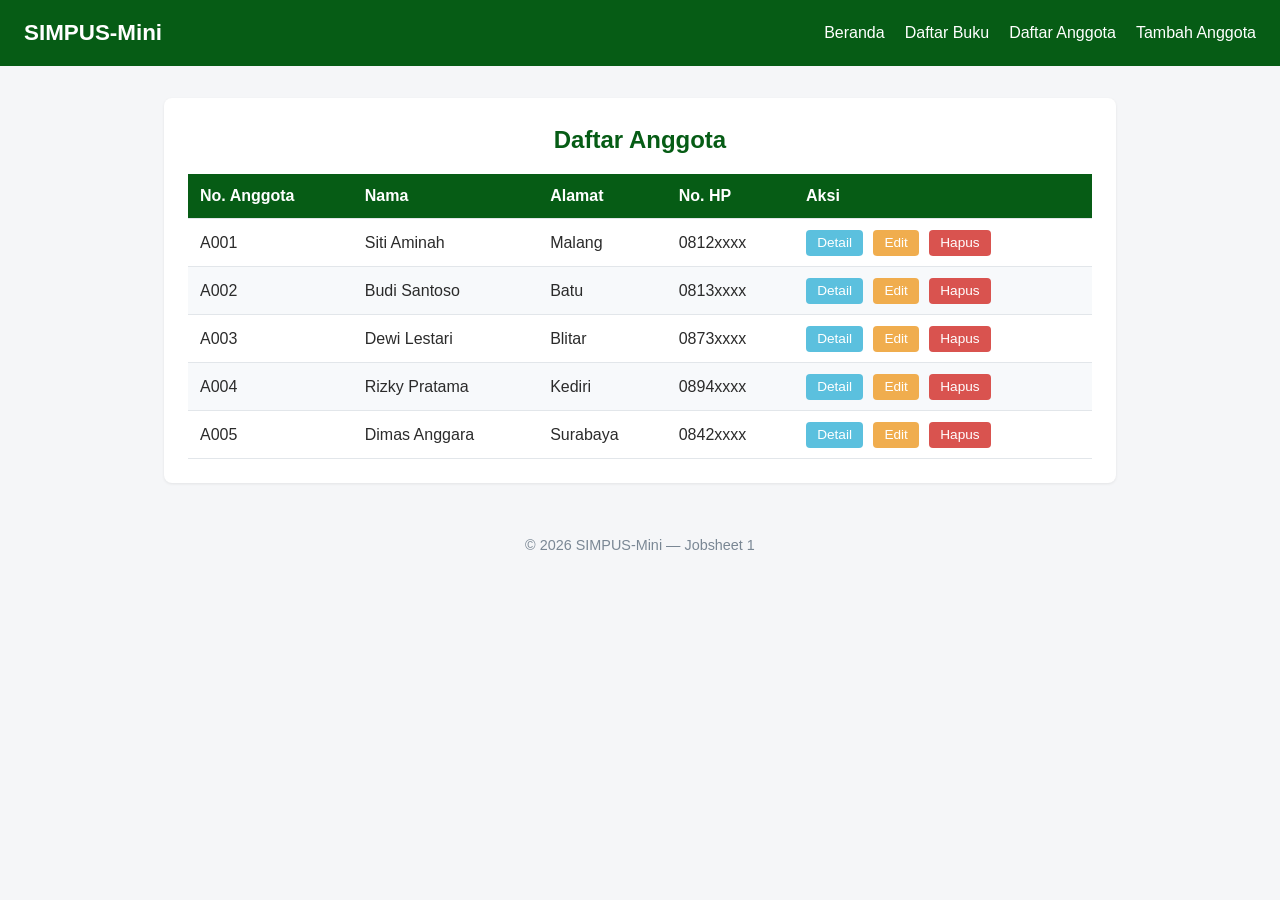
==== anggota/list.html @ d9030b28 "update: Jobsheet 2 latihan" ====
<!DOCTYPE html>
<html lang="id">
<head>
    <meta charset="UTF-8">
    <title>SIMPUS-Mini | Daftar Anggota</title>
    <link rel="stylesheet" href="../assets/css/style.css">
</head>
<body>
    <header>
        <h1>SIMPUS-Mini</h1>
        <nav>
            <ul>
                <li><a href="../index.html">Beranda</a></li>
                <li><a href="../buku/list.html">Daftar Buku</a></li>
                <li><a href="list.html">Daftar Anggota</a></li>
                <li><a href="tambah.html">Tambah Anggota</a></li>
            </ul>
        </nav>
    </header>

    <main>
        <section>
            <h2>Daftar Anggota</h2>
            <table>
                <thead>
                    <tr>
                        <th>No. Anggota</th>
                        <th>Nama</th>
                        <th>Alamat</th>
                        <th>No. HP</th>
                        <th>Aksi</th>
                    </tr>
                </thead>
                <tbody>
                    <tr>
                        <td>A001</td>
                        <td>Siti Aminah</td>
                        <td>Malang</td>
                        <td>0812xxxx</td>
                        <td>
                            <button class="btn-detail">Detail</button>
                            <button class="btn-edit">Edit</button>
                            <button class="btn-hapus">Hapus</button>
                        </td>
                    </tr>
                    <tr>
                        <td>A002</td>
                        <td>Budi Santoso</td>
                        <td>Batu</td>
                        <td>0813xxxx</td>
                        <td>
                            <button class="btn-detail">Detail</button>
                            <button class="btn-edit">Edit</button>
                            <button class="btn-hapus">Hapus</button>
                        </td>
                    </tr>
                    <tr>
                        <td>A003</td>
                        <td>Dewi Lestari</td>
                        <td>Blitar</td>
                        <td>0873xxxx</td>
                        <td>
                            <button class="btn-detail">Detail</button>
                            <button class="btn-edit">Edit</button>
                            <button class="btn-hapus">Hapus</button>
                        </td>
                    </tr>
                    <tr>
                        <td>A004</td>
                        <td>Rizky Pratama</td>
                        <td>Kediri</td>
                        <td>0894xxxx</td>
                        <td>
                            <button class="btn-detail">Detail</button>
                            <button class="btn-edit">Edit</button>
                            <button class="btn-hapus">Hapus</button>
                        </td>
                    </tr>
                    <tr>
                        <td>A005</td>
                        <td>Dimas Anggara</td>
                        <td>Surabaya</td>
                        <td>0842xxxx</td>
                        <td>
                            <button class="btn-detail">Detail</button>
                            <button class="btn-edit">Edit</button>
                            <button class="btn-hapus">Hapus</button>
                        </td>
                    </tr>
                </tbody>
            </table>
        </section>
    </main>

    <footer>
        <p>&copy; 2026 SIMPUS-Mini &mdash; Jobsheet 1</p>
    </footer>
</body>
</html>
---- assets/css/style.css ----
/* ===== Reset & Base ===== */
* {
    box-sizing: border-box;
    margin: 0;
    padding: 0;
}

body {
    font-family: "Segoe UI", Arial, sans-serif;
    color: #2b2b2b;
    background-color: #f5f6f8;
    line-height: 1.5;
}
/* #1d5b8a */
a {
    color: #065c15;
    text-decoration: none;
}

a:hover {
    text-decoration: underline;
}

/* ===== Header & Navbar (Flexbox) ===== */
header {
    background-color: #065c15;
    color: #fff;
    padding: 1rem 1.5rem;
    display: flex;
    align-items: center;
    justify-content: space-between;
    flex-wrap: wrap;
}

header h1 {
    font-size: 1.4rem;
}

header nav ul {
    list-style: none;
    display: flex;
    gap: 1.25rem;
}

header nav a {
    color: #fff;
    font-weight: 500;
}

/* ===== Main Layout ===== */
main {
    max-width: 1000px;
    margin: 2rem auto;
    padding: 0 1.5rem;
}

section {
    background-color: #fff;
    border-radius: 8px;
    padding: 1.5rem;
    margin-bottom: 1.5rem;
    box-shadow: 0 1px 3px rgba(0, 0, 0, 0.08);
}

section h2 {
    margin-bottom: 1rem;
    color: #065c15;
    text-align: center;
}

/* ===== Kartu Statistik (CSS Grid) ===== */
main section .kartu-statistik {
    display: grid;
    grid-template-columns: repeat(4, 1fr);
    gap: 1rem;
    flex-wrap: wrap;
}

main section:nth-of-type(2) .kartu-statistik {
    display: grid;
    grid-template-columns: repeat(4, 1fr);
    gap: 1rem;
    flex-wrap: wrap;
}

main section:nth-of-type(2) article {
    background-color: #eef4fa;
    border-radius: 8px;
    padding: 1.25rem;
    text-align: center;
}

main section:nth-of-type(2) article h3 {
    font-size: 0.95rem;
    color: #55677a;
    margin-bottom: 0.5rem;
}

main section:nth-of-type(2) article p {
    font-size: 1.8rem;
    font-weight: 700;
    color: #065c15;
}

/* ===== Tabel ===== */
table {
    width: 100%;
    border-collapse: collapse;
}

th, td {
    text-align: left;
    padding: 0.65rem 0.75rem;
    border-bottom: 1px solid #e2e6ea;
}

thead {
    background-color: #065c15;
    color: #fff;
}

tbody tr:nth-child(even) {
    background-color: #f7f9fb;
}

tbody tr:hover {
    background-color: #eef4fa;
}

td button {
    padding: 0.35rem 0.7rem;
    margin-right: 0.35rem;
    border: none;
    border-radius: 4px;
    cursor: pointer;
    font-size: 0.85rem;
}

/* td button:first-of-type {
    background-color: #f0ad4e;
    color: #fff;
}

td button:last-of-type {
    background-color: #d9534f;
    color: #fff;
} */

.btn-detail {
    background-color: #5bc0de;
    color: #fff;
}

.btn-edit {
    background-color: #f0ad4e;
    color: #fff;
}

.btn-hapus {
    background-color: #d9534f;
    color: #fff;
}

/* ===== Form ===== */
form p {
    margin-bottom: 1rem;
}

form label {
    display: block;
    margin-bottom: 0.35rem;
    font-weight: 600;
    color: #444;
}

form input,
form select {
    width: 100%;
    max-width: 400px;
    padding: 0.55rem 0.7rem;
    border: 1px solid #cdd4da;
    border-radius: 4px;
    font-size: 1rem;
}

form button[type="submit"] {
    background-color: #065c15;
    color: #fff;
    border: none;
    padding: 0.6rem 1.5rem;

    border-radius: 4px;
    font-size: 1rem;
    cursor: pointer;
}

form button[type="submit"]:hover {
    background-color: #164869;
}

/* ===== Footer ===== */
footer {
    text-align: center;
    padding: 1.25rem;
    color: #7a8794;
    font-size: 0.9rem;
}
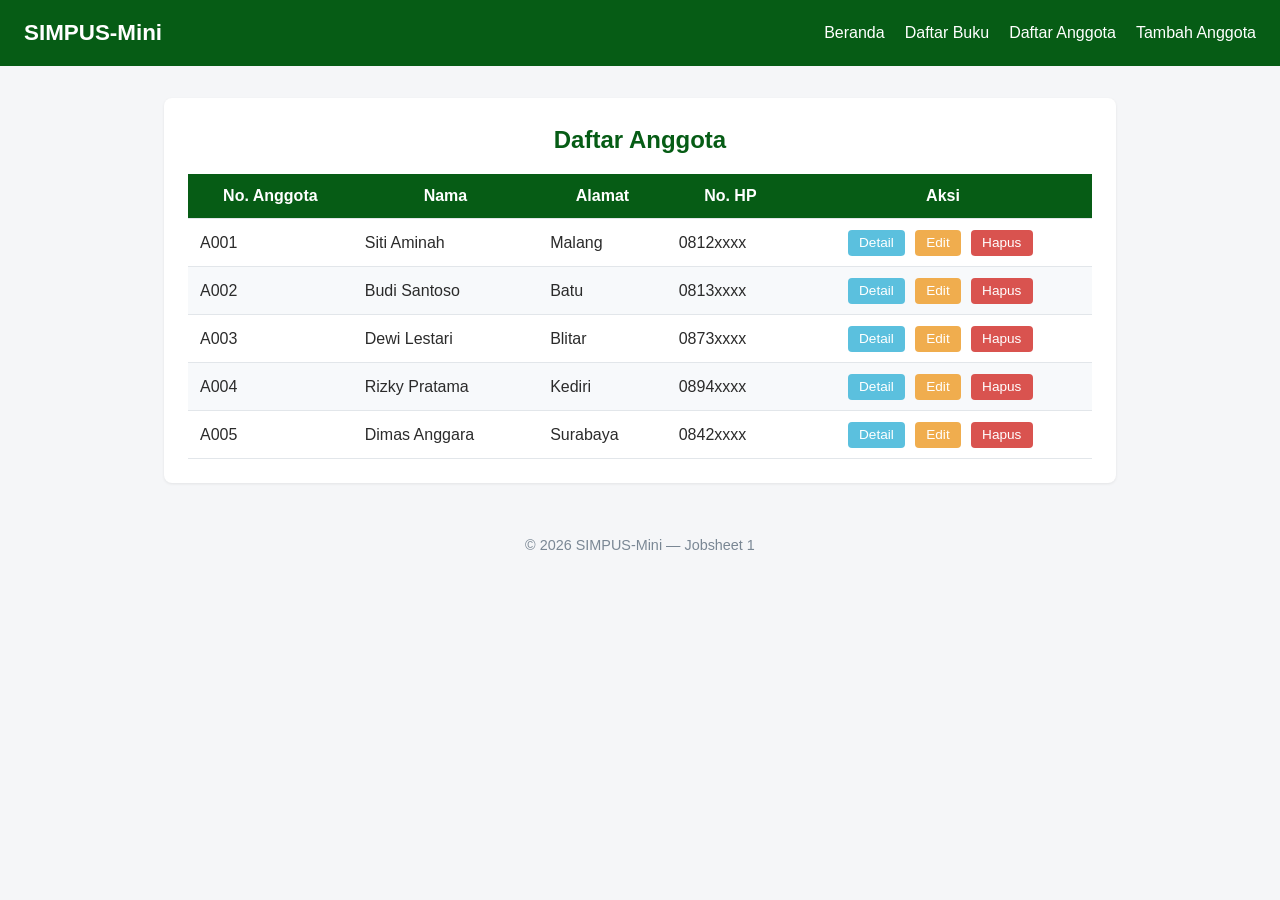
==== commit ef1789ff: "Jobsheet 3 - Resposive Design CSS Vanilla" ====
--- a/anggota/list.html
+++ b/anggota/list.html
@@ -2,12 +2,15 @@
 <html lang="id">
 <head>
     <meta charset="UTF-8">
+    <meta name="viewport" content="width=device-width, initial-scale=1">
     <title>SIMPUS-Mini | Daftar Anggota</title>
     <link rel="stylesheet" href="../assets/css/style.css">
 </head>
 <body>
     <header>
         <h1>SIMPUS-Mini</h1>
+        <input type="checkbox" id="nav-toggle" class="nav-toggle">
+        <label for="nav-toggle" class="nav-toggle-label">&#9776;</label>
         <nav>
             <ul>
                 <li><a href="../index.html">Beranda</a></li>
@@ -21,74 +24,77 @@
     <main>
         <section>
             <h2>Daftar Anggota</h2>
-            <table>
-                <thead>
-                    <tr>
-                        <th>No. Anggota</th>
-                        <th>Nama</th>
-                        <th>Alamat</th>
-                        <th>No. HP</th>
-                        <th>Aksi</th>
-                    </tr>
-                </thead>
-                <tbody>
-                    <tr>
-                        <td>A001</td>
-                        <td>Siti Aminah</td>
-                        <td>Malang</td>
-                        <td>0812xxxx</td>
-                        <td>
-                            <button class="btn-detail">Detail</button>
-                            <button class="btn-edit">Edit</button>
-                            <button class="btn-hapus">Hapus</button>
-                        </td>
-                    </tr>
-                    <tr>
-                        <td>A002</td>
-                        <td>Budi Santoso</td>
-                        <td>Batu</td>
-                        <td>0813xxxx</td>
-                        <td>
-                            <button class="btn-detail">Detail</button>
-                            <button class="btn-edit">Edit</button>
-                            <button class="btn-hapus">Hapus</button>
-                        </td>
-                    </tr>
-                    <tr>
-                        <td>A003</td>
-                        <td>Dewi Lestari</td>
-                        <td>Blitar</td>
-                        <td>0873xxxx</td>
-                        <td>
-                            <button class="btn-detail">Detail</button>
-                            <button class="btn-edit">Edit</button>
-                            <button class="btn-hapus">Hapus</button>
-                        </td>
-                    </tr>
-                    <tr>
-                        <td>A004</td>
-                        <td>Rizky Pratama</td>
-                        <td>Kediri</td>
-                        <td>0894xxxx</td>
-                        <td>
-                            <button class="btn-detail">Detail</button>
-                            <button class="btn-edit">Edit</button>
-                            <button class="btn-hapus">Hapus</button>
-                        </td>
-                    </tr>
-                    <tr>
-                        <td>A005</td>
-                        <td>Dimas Anggara</td>
-                        <td>Surabaya</td>
-                        <td>0842xxxx</td>
-                        <td>
-                            <button class="btn-detail">Detail</button>
-                            <button class="btn-edit">Edit</button>
-                            <button class="btn-hapus">Hapus</button>
-                        </td>
-                    </tr>
-                </tbody>
-            </table>
+            
+            <div class="table-responsive">
+                <table>
+                    <thead>
+                        <tr>
+                            <th>No. Anggota</th>
+                            <th>Nama</th>
+                            <th>Alamat</th>
+                            <th>No. HP</th>
+                            <th>Aksi</th>
+                        </tr>
+                    </thead>
+                    <tbody>
+                        <tr>
+                            <td>A001</td>
+                            <td>Siti Aminah</td>
+                            <td>Malang</td>
+                            <td>0812xxxx</td>
+                            <td class="action-column">
+                                <button class="btn-detail">Detail</button>
+                                <button class="btn-edit">Edit</button>
+                                <button class="btn-hapus">Hapus</button>
+                            </td>
+                        </tr>
+                        <tr>
+                            <td>A002</td>
+                            <td>Budi Santoso</td>
+                            <td>Batu</td>
+                            <td>0813xxxx</td>
+                            <td class="action-column">
+                                <button class="btn-detail">Detail</button>
+                                <button class="btn-edit">Edit</button>
+                                <button class="btn-hapus">Hapus</button>
+                            </td>
+                        </tr>
+                        <tr>
+                            <td>A003</td>
+                            <td>Dewi Lestari</td>
+                            <td>Blitar</td>
+                            <td>0873xxxx</td>
+                            <td class="action-column">
+                                <button class="btn-detail">Detail</button>
+                                <button class="btn-edit">Edit</button>
+                                <button class="btn-hapus">Hapus</button>
+                            </td>
+                        </tr>
+                        <tr>
+                            <td>A004</td>
+                            <td>Rizky Pratama</td>
+                            <td>Kediri</td>
+                            <td>0894xxxx</td>
+                            <td class="action-column">
+                                <button class="btn-detail">Detail</button>
+                                <button class="btn-edit">Edit</button>
+                                <button class="btn-hapus">Hapus</button>
+                            </td>
+                        </tr>
+                        <tr>
+                            <td>A005</td>
+                            <td>Dimas Anggara</td>
+                            <td>Surabaya</td>
+                            <td>0842xxxx</td>
+                            <td class="action-column">
+                                <button class="btn-detail">Detail</button>
+                                <button class="btn-edit">Edit</button>
+                                <button class="btn-hapus">Hapus</button>
+                            </td>
+                        </tr>
+                    </tbody>
+                </table>
+            </div>
         </section>
     </main>
 
--- a/assets/css/style.css
+++ b/assets/css/style.css
@@ -1,4 +1,4 @@
-/* ===== Reset & Base ===== */
+/*  Reset & Base  */
 * {
     box-sizing: border-box;
     margin: 0;
@@ -21,7 +21,7 @@
     text-decoration: underline;
 }
 
-/* ===== Header & Navbar (Flexbox) ===== */
+/*  Header & Navbar (Flexbox)  */
 header {
     background-color: #065c15;
     color: #fff;
@@ -47,7 +47,18 @@
     font-weight: 500;
 }
 
-/* ===== Main Layout ===== */
+.nav-toggle {
+    display: none;
+}
+
+.nav-toggle-label {
+    display: none;
+    font-size: 1.6rem;
+    color: #fff;
+    cursor: pointer;
+}
+
+/*  Main Layout  */
 main {
     max-width: 1000px;
     margin: 2rem auto;
@@ -68,7 +79,7 @@
     text-align: center;
 }
 
-/* ===== Kartu Statistik (CSS Grid) ===== */
+/*  Kartu Statistik (CSS Grid)  */
 main section .kartu-statistik {
     display: grid;
     grid-template-columns: repeat(4, 1fr);
@@ -76,13 +87,6 @@
     flex-wrap: wrap;
 }
 
-main section:nth-of-type(2) .kartu-statistik {
-    display: grid;
-    grid-template-columns: repeat(4, 1fr);
-    gap: 1rem;
-    flex-wrap: wrap;
-}
-
 main section:nth-of-type(2) article {
     background-color: #eef4fa;
     border-radius: 8px;
@@ -102,18 +106,33 @@
     color: #065c15;
 }
 
-/* ===== Tabel ===== */
+/*  Tabel  */
+.table-responsive {
+    overflow-x: auto;
+}
+
 table {
     width: 100%;
     border-collapse: collapse;
-}
-
-th, td {
+    white-space: nowrap;
+}
+
+th {
+    text-align: center;
+    padding: 0.65rem 0.75rem;
+    border-bottom: 1px solid #e2e6ea;
+}
+
+td {
     text-align: left;
     padding: 0.65rem 0.75rem;
     border-bottom: 1px solid #e2e6ea;
 }
 
+td.action-column {
+    text-align: center;
+}
+
 thead {
     background-color: #065c15;
     color: #fff;
@@ -125,6 +144,15 @@
 
 tbody tr:hover {
     background-color: #eef4fa;
+}
+
+.action-buttons {
+    display: flex;
+    flex-direction: row;
+    flex-wrap: nowrap;
+    gap: 8px;
+    justify-content: center;
+    align-items: center;
 }
 
 td button {
@@ -161,7 +189,7 @@
     color: #fff;
 }
 
-/* ===== Form ===== */
+/*  Form  */
 form p {
     margin-bottom: 1rem;
 }
@@ -198,10 +226,51 @@
     background-color: #164869;
 }
 
-/* ===== Footer ===== */
+/*  Footer  */
 footer {
     text-align: center;
     padding: 1.25rem;
     color: #7a8794;
     font-size: 0.9rem;
+}
+
+@media (max-width: 768px) {
+    main section:nth-of-type(2) .kartu-statistik {
+        grid-template-columns: repeat(2, 1fr);
+    }
+}
+
+@media (max-width: 480px) {
+    header {
+        position: relative;
+    }
+
+    .nav-toggle-label {
+        display: block;
+    }
+
+    header nav {
+        display: none;
+        width: 100%;
+        order: 3;
+        margin-top: 1rem;
+    }
+
+    .nav-toggle:checked ~ nav {
+        display: block;
+    }
+
+    header nav ul {
+        flex-direction: column;
+        gap: 0.75rem;
+    }
+
+    main section:nth-of-type(2) .kartu-statistik {
+        grid-template-columns: 1fr;
+    }
+
+    form input,
+    form select {
+        max-width: 100%;
+    }
 }
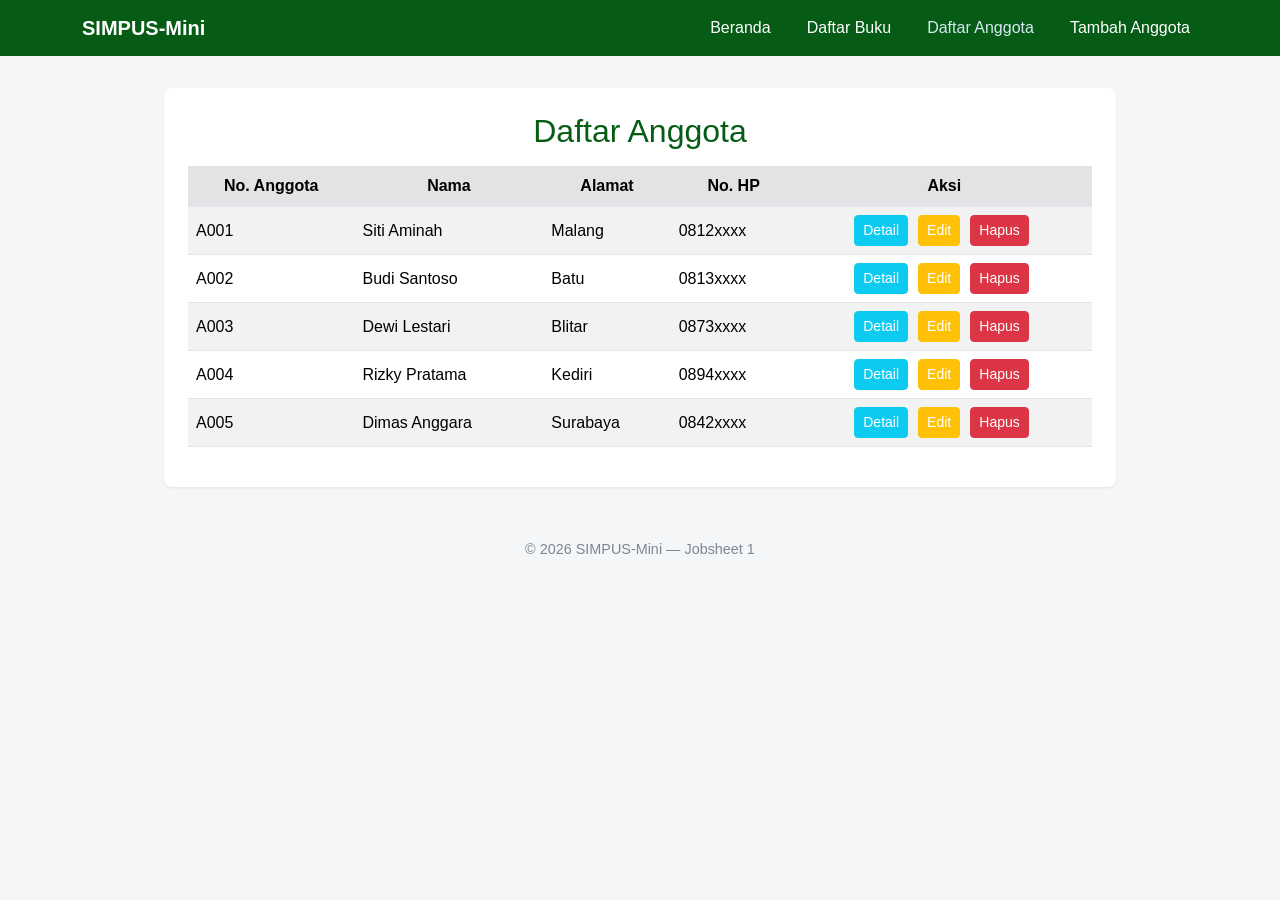
==== commit ad19a7e8: "Jobsheet 3 - Responsive Design Bootstrap" ====
--- a/anggota/list.html
+++ b/anggota/list.html
@@ -4,21 +4,25 @@
     <meta charset="UTF-8">
     <meta name="viewport" content="width=device-width, initial-scale=1">
     <title>SIMPUS-Mini | Daftar Anggota</title>
+    <link href="https://cdn.jsdelivr.net/npm/bootstrap@5.3.3/dist/css/bootstrap.min.css" rel="stylesheet">
     <link rel="stylesheet" href="../assets/css/style.css">
 </head>
 <body>
-    <header>
-        <h1>SIMPUS-Mini</h1>
-        <input type="checkbox" id="nav-toggle" class="nav-toggle">
-        <label for="nav-toggle" class="nav-toggle-label">&#9776;</label>
-        <nav>
-            <ul>
-                <li><a href="../index.html">Beranda</a></li>
-                <li><a href="../buku/list.html">Daftar Buku</a></li>
-                <li><a href="list.html">Daftar Anggota</a></li>
-                <li><a href="tambah.html">Tambah Anggota</a></li>
-            </ul>
-        </nav>
+    <header class="navbar navbar-expand-lg navbar-dark" style="background-color:#065c15;">
+        <div class="container">
+            <a class="navbar-brand fw-semibold" href="index.html">SIMPUS-Mini</a>
+            <button class="navbar-toggler" type="button" data-bs-toggle="collapse" data-bs-target="#navMenu" aria-controls="navMenu" aria-expanded="false" aria-label="Toggle navigation">
+                <span class="navbar-toggler-icon"></span>
+            </button>
+            <nav class="collapse navbar-collapse" id="navMenu">
+                <ul class="navbar-nav ms-auto">
+                    <li class="nav-item"><a class="nav-link" href="../index.html">Beranda</a></li>
+                    <li class="nav-item"><a class="nav-link" href="../buku/list.html">Daftar Buku</a></li>
+                    <li class="nav-item"><a class="nav-link active" href="list.html">Daftar Anggota</a></li>
+                    <li class="nav-item"><a class="nav-link" href="tambah.html">Tambah Anggota</a></li>
+                </ul>
+            </nav>
+        </div>
     </header>
 
     <main>
@@ -26,9 +30,9 @@
             <h2>Daftar Anggota</h2>
             
             <div class="table-responsive">
-                <table>
-                    <thead>
-                        <tr>
+                <table class="table table-striped table-hover align-middle">
+                    <thead class="table-secondary">
+                        <tr class="text-white">
                             <th>No. Anggota</th>
                             <th>Nama</th>
                             <th>Alamat</th>
@@ -43,9 +47,9 @@
                             <td>Malang</td>
                             <td>0812xxxx</td>
                             <td class="action-column">
-                                <button class="btn-detail">Detail</button>
-                                <button class="btn-edit">Edit</button>
-                                <button class="btn-hapus">Hapus</button>
+                                <button class="btn btn-info btn-sm text-white">Detail</button>
+                                <button class="btn btn-warning btn-sm text-white">Edit</button>
+                                <button class="btn btn-danger btn-sm">Hapus</button>
                             </td>
                         </tr>
                         <tr>
@@ -54,9 +58,9 @@
                             <td>Batu</td>
                             <td>0813xxxx</td>
                             <td class="action-column">
-                                <button class="btn-detail">Detail</button>
-                                <button class="btn-edit">Edit</button>
-                                <button class="btn-hapus">Hapus</button>
+                                <button class="btn btn-info btn-sm text-white">Detail</button>
+                                <button class="btn btn-warning btn-sm text-white">Edit</button>
+                                <button class="btn btn-danger btn-sm">Hapus</button>
                             </td>
                         </tr>
                         <tr>
@@ -65,9 +69,9 @@
                             <td>Blitar</td>
                             <td>0873xxxx</td>
                             <td class="action-column">
-                                <button class="btn-detail">Detail</button>
-                                <button class="btn-edit">Edit</button>
-                                <button class="btn-hapus">Hapus</button>
+                                <button class="btn btn-info btn-sm text-white">Detail</button>
+                                <button class="btn btn-warning btn-sm text-white">Edit</button>
+                                <button class="btn btn-danger btn-sm">Hapus</button>
                             </td>
                         </tr>
                         <tr>
@@ -76,9 +80,9 @@
                             <td>Kediri</td>
                             <td>0894xxxx</td>
                             <td class="action-column">
-                                <button class="btn-detail">Detail</button>
-                                <button class="btn-edit">Edit</button>
-                                <button class="btn-hapus">Hapus</button>
+                                <button class="btn btn-info btn-sm text-white">Detail</button>
+                                <button class="btn btn-warning btn-sm text-white">Edit</button>
+                                <button class="btn btn-danger btn-sm">Hapus</button>
                             </td>
                         </tr>
                         <tr>
@@ -87,9 +91,9 @@
                             <td>Surabaya</td>
                             <td>0842xxxx</td>
                             <td class="action-column">
-                                <button class="btn-detail">Detail</button>
-                                <button class="btn-edit">Edit</button>
-                                <button class="btn-hapus">Hapus</button>
+                                <button class="btn btn-info btn-sm text-white">Detail</button>
+                                <button class="btn btn-warning btn-sm text-white">Edit</button>
+                                <button class="btn btn-danger btn-sm">Hapus</button>
                             </td>
                         </tr>
                     </tbody>
@@ -101,5 +105,7 @@
     <footer>
         <p>&copy; 2026 SIMPUS-Mini &mdash; Jobsheet 1</p>
     </footer>
+
+    <script src="https://cdn.jsdelivr.net/npm/bootstrap@5.3.3/dist/js/bootstrap.bundle.min.js"></script>
 </body>
 </html>
--- a/assets/css/style.css
+++ b/assets/css/style.css
@@ -47,15 +47,19 @@
     font-weight: 500;
 }
 
-.nav-toggle {
-    display: none;
-}
-
-.nav-toggle-label {
-    display: none;
-    font-size: 1.6rem;
-    color: #fff;
-    cursor: pointer;
+.navbar-brand,
+.nav-link {
+    color: #fff !important;
+}
+
+.nav-link:hover,
+.nav-link.active {
+    color: #d9e8f5 !important;
+}
+
+form button[type="submit"]:hover,
+button[type="submit"]:hover {
+    background-color: #164869 !important;
 }
 
 /*  Main Layout  */
@@ -163,16 +167,6 @@
     cursor: pointer;
     font-size: 0.85rem;
 }
-
-/* td button:first-of-type {
-    background-color: #f0ad4e;
-    color: #fff;
-}
-
-td button:last-of-type {
-    background-color: #d9534f;
-    color: #fff;
-} */
 
 .btn-detail {
     background-color: #5bc0de;
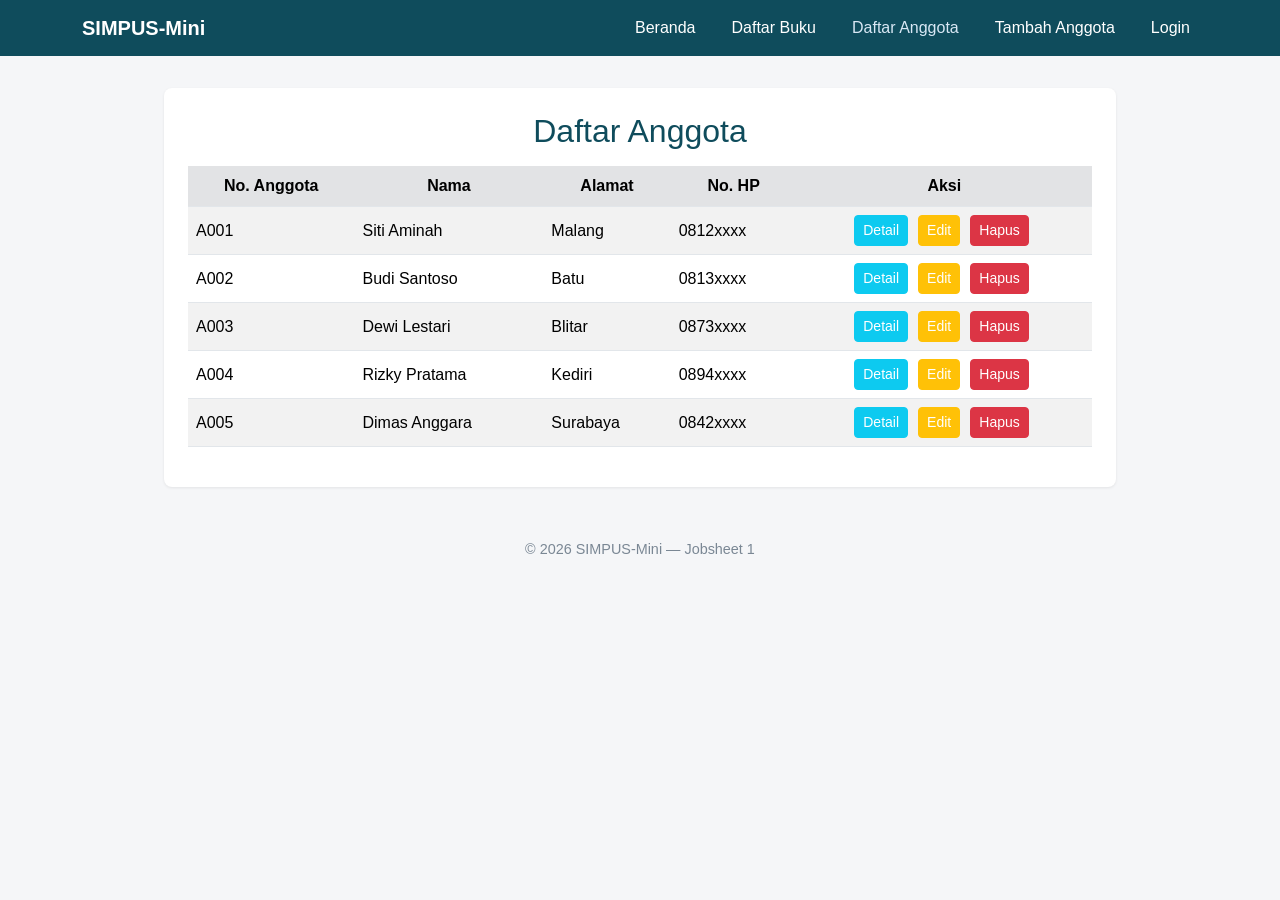
==== commit 1945df02: "Jobsheet 4 - Update" ====
--- a/anggota/list.html
+++ b/anggota/list.html
@@ -8,7 +8,7 @@
     <link rel="stylesheet" href="../assets/css/style.css">
 </head>
 <body>
-    <header class="navbar navbar-expand-lg navbar-dark" style="background-color:#065c15;">
+    <header class="navbar navbar-expand-lg navbar-dark" style="background-color:#0f4c5c;">
         <div class="container">
             <a class="navbar-brand fw-semibold" href="index.html">SIMPUS-Mini</a>
             <button class="navbar-toggler" type="button" data-bs-toggle="collapse" data-bs-target="#navMenu" aria-controls="navMenu" aria-expanded="false" aria-label="Toggle navigation">
@@ -20,6 +20,7 @@
                     <li class="nav-item"><a class="nav-link" href="../buku/list.html">Daftar Buku</a></li>
                     <li class="nav-item"><a class="nav-link active" href="list.html">Daftar Anggota</a></li>
                     <li class="nav-item"><a class="nav-link" href="tambah.html">Tambah Anggota</a></li>
+                    <li class="nav-item"><a class="nav-link" href="../auth/login.html">Login</a></li>
                 </ul>
             </nav>
         </div>
--- a/assets/css/style.css
+++ b/assets/css/style.css
@@ -13,7 +13,7 @@
 }
 /* #1d5b8a */
 a {
-    color: #065c15;
+    color: #0f4c5c;
     text-decoration: none;
 }
 
@@ -23,7 +23,7 @@
 
 /*  Header & Navbar (Flexbox)  */
 header {
-    background-color: #065c15;
+    background-color: #0f4c5c;
     color: #fff;
     padding: 1rem 1.5rem;
     display: flex;
@@ -79,7 +79,7 @@
 
 section h2 {
     margin-bottom: 1rem;
-    color: #065c15;
+    color: #0f4c5c;
     text-align: center;
 }
 
@@ -107,7 +107,7 @@
 main section:nth-of-type(2) article p {
     font-size: 1.8rem;
     font-weight: 700;
-    color: #065c15;
+    color: #0f4c5c;
 }
 
 /*  Tabel  */
@@ -138,7 +138,7 @@
 }
 
 thead {
-    background-color: #065c15;
+    background-color: #0f4c5c;
     color: #fff;
 }
 
@@ -193,6 +193,10 @@
     margin-bottom: 0.35rem;
     font-weight: 600;
     color: #444;
+}
+
+.form-check-label {
+    display: flex;
 }
 
 form input,
@@ -206,7 +210,7 @@
 }
 
 form button[type="submit"] {
-    background-color: #065c15;
+    background-color: #0f4c5c;
     color: #fff;
     border: none;
     padding: 0.6rem 1.5rem;
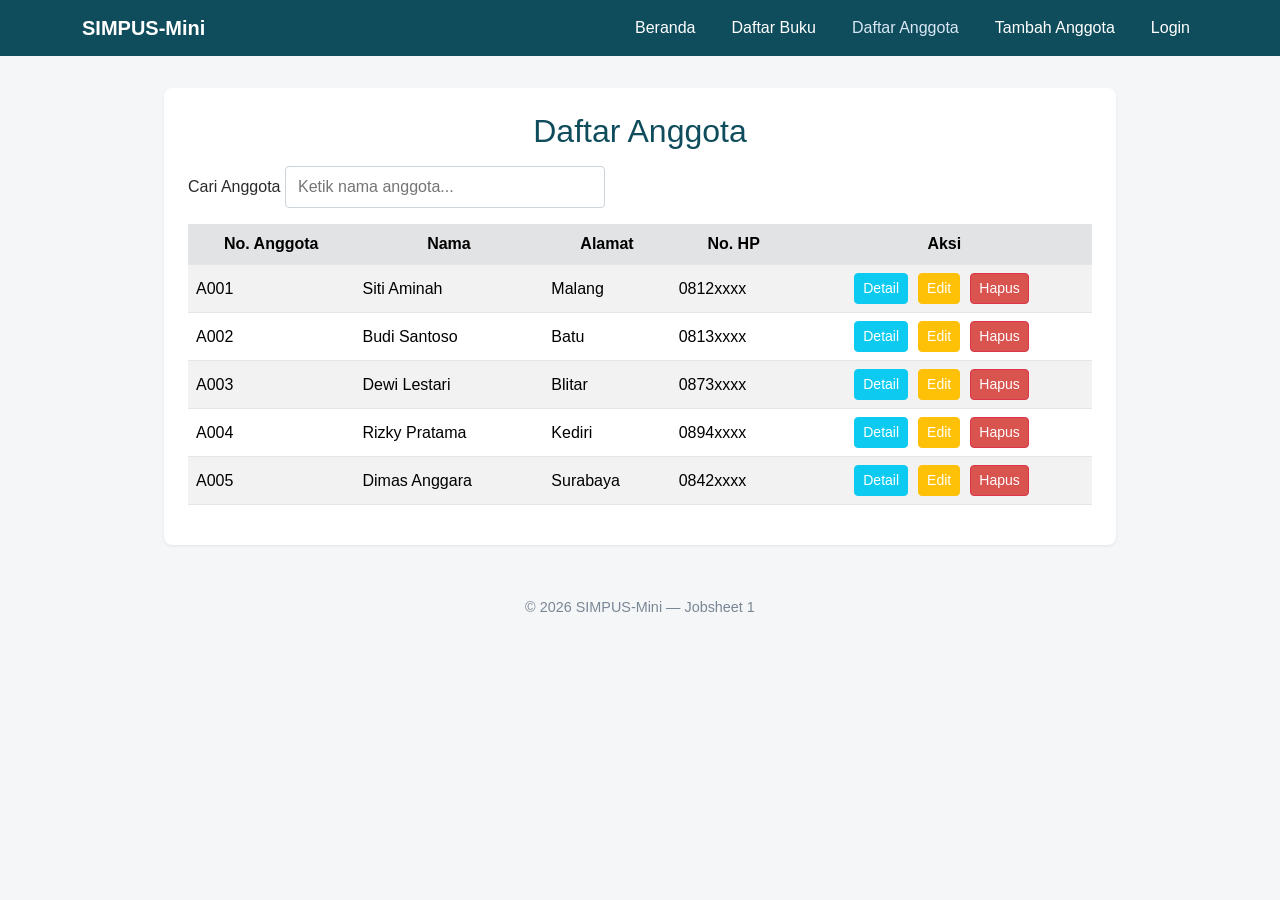
==== commit 300a4b9c: "Jobsheet 5" ====
--- a/anggota/list.html
+++ b/anggota/list.html
@@ -30,6 +30,10 @@
         <section>
             <h2>Daftar Anggota</h2>
             
+            <div class="search-box mb-3">
+                <label for="search-input">Cari Anggota</label>
+                <input type="text" id="search-input" placeholder="Ketik nama anggota...">
+            </div>
             <div class="table-responsive">
                 <table class="table table-striped table-hover align-middle">
                     <thead class="table-secondary">
@@ -48,9 +52,9 @@
                             <td>Malang</td>
                             <td>0812xxxx</td>
                             <td class="action-column">
-                                <button class="btn btn-info btn-sm text-white">Detail</button>
-                                <button class="btn btn-warning btn-sm text-white">Edit</button>
-                                <button class="btn btn-danger btn-sm">Hapus</button>
+                                <button type="button" class="btn btn-info btn-sm text-white">Detail</button>
+                                <button type="button" class="btn btn-warning btn-sm text-white">Edit</button>
+                                <button type="button" class="btn btn-danger btn-sm btn-hapus">Hapus</button>
                             </td>
                         </tr>
                         <tr>
@@ -59,9 +63,9 @@
                             <td>Batu</td>
                             <td>0813xxxx</td>
                             <td class="action-column">
-                                <button class="btn btn-info btn-sm text-white">Detail</button>
-                                <button class="btn btn-warning btn-sm text-white">Edit</button>
-                                <button class="btn btn-danger btn-sm">Hapus</button>
+                                <button type="button" class="btn btn-info btn-sm text-white">Detail</button>
+                                <button type="button" class="btn btn-warning btn-sm text-white">Edit</button>
+                                <button type="button" class="btn btn-danger btn-sm btn-hapus">Hapus</button>
                             </td>
                         </tr>
                         <tr>
@@ -70,9 +74,9 @@
                             <td>Blitar</td>
                             <td>0873xxxx</td>
                             <td class="action-column">
-                                <button class="btn btn-info btn-sm text-white">Detail</button>
-                                <button class="btn btn-warning btn-sm text-white">Edit</button>
-                                <button class="btn btn-danger btn-sm">Hapus</button>
+                                <button type="button" class="btn btn-info btn-sm text-white">Detail</button>
+                                <button type="button" class="btn btn-warning btn-sm text-white">Edit</button>
+                                <button type="button" class="btn btn-danger btn-sm btn-hapus">Hapus</button>
                             </td>
                         </tr>
                         <tr>
@@ -81,9 +85,9 @@
                             <td>Kediri</td>
                             <td>0894xxxx</td>
                             <td class="action-column">
-                                <button class="btn btn-info btn-sm text-white">Detail</button>
-                                <button class="btn btn-warning btn-sm text-white">Edit</button>
-                                <button class="btn btn-danger btn-sm">Hapus</button>
+                                <button type="button" class="btn btn-info btn-sm text-white">Detail</button>
+                                <button type="button" class="btn btn-warning btn-sm text-white">Edit</button>
+                                <button type="button" class="btn btn-danger btn-sm btn-hapus">Hapus</button>
                             </td>
                         </tr>
                         <tr>
@@ -92,9 +96,9 @@
                             <td>Surabaya</td>
                             <td>0842xxxx</td>
                             <td class="action-column">
-                                <button class="btn btn-info btn-sm text-white">Detail</button>
-                                <button class="btn btn-warning btn-sm text-white">Edit</button>
-                                <button class="btn btn-danger btn-sm">Hapus</button>
+                                <button type="button" class="btn btn-info btn-sm text-white">Detail</button>
+                                <button type="button" class="btn btn-warning btn-sm text-white">Edit</button>
+                                <button type="button" class="btn btn-danger btn-sm btn-hapus">Hapus</button>
                             </td>
                         </tr>
                     </tbody>
@@ -108,5 +112,39 @@
     </footer>
 
     <script src="https://cdn.jsdelivr.net/npm/bootstrap@5.3.3/dist/js/bootstrap.bundle.min.js"></script>
+    <script>
+        // ===== Konfirmasi hapus (front-end only, belum ke server) =====
+        function initHapusConfirm() {
+            document.querySelectorAll(".btn-hapus").forEach(function (btn) {
+                btn.addEventListener("click", function () {
+                    const row = btn.closest("tr");
+                    const nama = row ? row.querySelector("td")?.textContent : "data ini";
+                    const yakin = confirm("Yakin ingin menghapus \"" + nama + "\"?");
+                    if (yakin && row) {
+                        row.remove();
+                    }
+                });
+            });
+        }
+
+        // ===== Filter/pencarian tabel real-time =====
+        function initTableFilter() {
+            const input = document.getElementById("search-input");
+            const table = document.querySelector(".table-responsive table");
+            if (!input || !table) return;
+
+            input.addEventListener("keyup", function () {
+                const keyword = input.value.toLowerCase();
+                const rows = table.querySelectorAll("tbody tr");
+                rows.forEach(function (row) {
+                    const teks = row.textContent.toLowerCase();
+                    row.style.display = teks.includes(keyword) ? "" : "none";
+                });
+            });
+        }
+
+        initTableFilter();
+        initHapusConfirm();
+    </script>
 </body>
 </html>
--- a/assets/css/style.css
+++ b/assets/css/style.css
@@ -111,6 +111,20 @@
 }
 
 /*  Tabel  */
+
+/* ===== Kolom Pencarian ===== */
+.search-box {
+    margin-bottom: 1rem;
+}
+
+.search-box input {
+    width: 100%;
+    max-width: 320px;
+    padding: 0.5rem 0.75rem;
+    border: 1px solid #cdd4da;
+    border-radius: 4px;
+}
+
 .table-responsive {
     overflow-x: auto;
 }
@@ -224,6 +238,14 @@
     background-color: #164869;
 }
 
+/* ===== Pesan Error Validasi ===== */
+.error {
+    display: block;
+    color: #d9534f;
+    font-size: 0.85rem;
+    margin-top: 0.25rem;
+}
+
 /*  Footer  */
 footer {
     text-align: center;
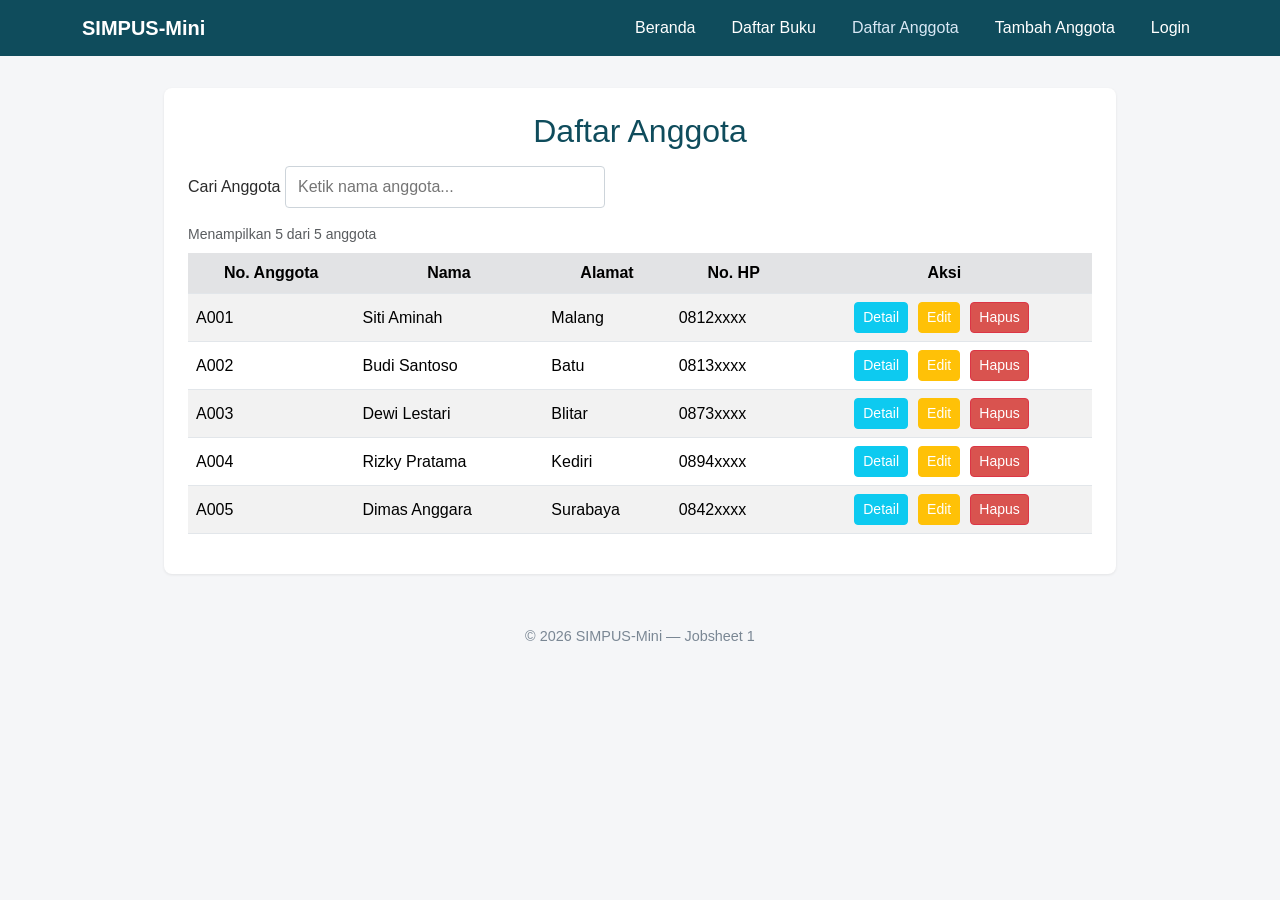
==== commit 2f92b834: "Jobsheet 5 - Update script JS ke file terpisah" ====
--- a/anggota/list.html
+++ b/anggota/list.html
@@ -34,6 +34,9 @@
                 <label for="search-input">Cari Anggota</label>
                 <input type="text" id="search-input" placeholder="Ketik nama anggota...">
             </div>
+
+            <p id="row-counter" class="text-muted small mb-2"></p>
+
             <div class="table-responsive">
                 <table class="table table-striped table-hover align-middle">
                     <thead class="table-secondary">
@@ -112,39 +115,8 @@
     </footer>
 
     <script src="https://cdn.jsdelivr.net/npm/bootstrap@5.3.3/dist/js/bootstrap.bundle.min.js"></script>
-    <script>
-        // ===== Konfirmasi hapus (front-end only, belum ke server) =====
-        function initHapusConfirm() {
-            document.querySelectorAll(".btn-hapus").forEach(function (btn) {
-                btn.addEventListener("click", function () {
-                    const row = btn.closest("tr");
-                    const nama = row ? row.querySelector("td")?.textContent : "data ini";
-                    const yakin = confirm("Yakin ingin menghapus \"" + nama + "\"?");
-                    if (yakin && row) {
-                        row.remove();
-                    }
-                });
-            });
-        }
-
-        // ===== Filter/pencarian tabel real-time =====
-        function initTableFilter() {
-            const input = document.getElementById("search-input");
-            const table = document.querySelector(".table-responsive table");
-            if (!input || !table) return;
-
-            input.addEventListener("keyup", function () {
-                const keyword = input.value.toLowerCase();
-                const rows = table.querySelectorAll("tbody tr");
-                rows.forEach(function (row) {
-                    const teks = row.textContent.toLowerCase();
-                    row.style.display = teks.includes(keyword) ? "" : "none";
-                });
-            });
-        }
-
-        initTableFilter();
-        initHapusConfirm();
-    </script>
+    <script src="../assets/js/app.js"></script>
+    <script src="../assets/js/buku.js"></script>
+    
 </body>
 </html>
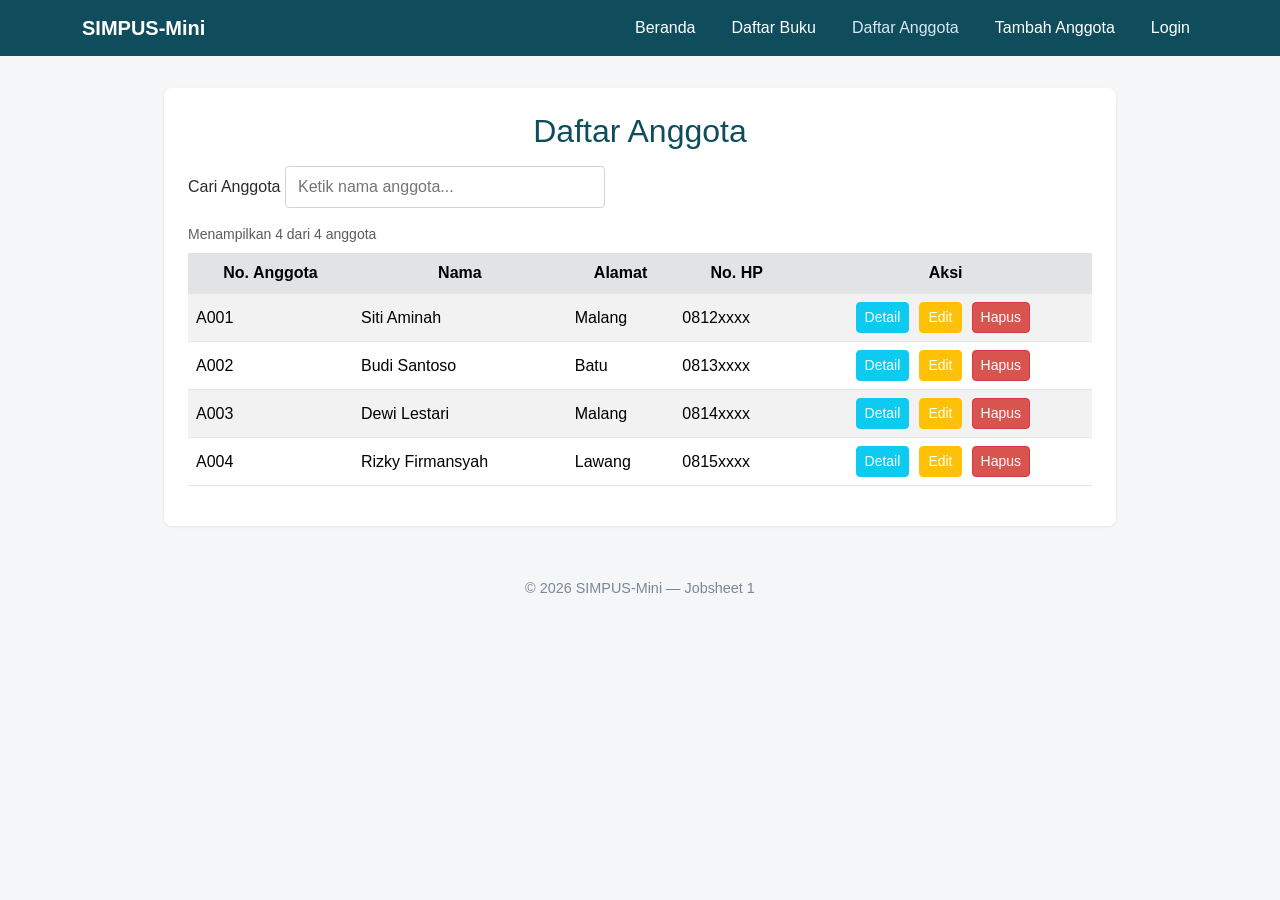
==== commit da7f8d22: "Jobsheet 6" ====
--- a/anggota/list.html
+++ b/anggota/list.html
@@ -36,6 +36,7 @@
             </div>
 
             <p id="row-counter" class="text-muted small mb-2"></p>
+            <p id="loading-indicator" style="display:none;">Memuat data...</p>
 
             <div class="table-responsive">
                 <table class="table table-striped table-hover align-middle">
@@ -49,7 +50,7 @@
                         </tr>
                     </thead>
                     <tbody>
-                        <tr>
+                        <!-- <tr>
                             <td>A001</td>
                             <td>Siti Aminah</td>
                             <td>Malang</td>
@@ -103,7 +104,7 @@
                                 <button type="button" class="btn btn-warning btn-sm text-white">Edit</button>
                                 <button type="button" class="btn btn-danger btn-sm btn-hapus">Hapus</button>
                             </td>
-                        </tr>
+                        </tr> -->
                     </tbody>
                 </table>
             </div>
@@ -116,7 +117,7 @@
 
     <script src="https://cdn.jsdelivr.net/npm/bootstrap@5.3.3/dist/js/bootstrap.bundle.min.js"></script>
     <script src="../assets/js/app.js"></script>
-    <script src="../assets/js/buku.js"></script>
+    <script src="../assets/js/anggota.js"></script>
     
 </body>
 </html>
